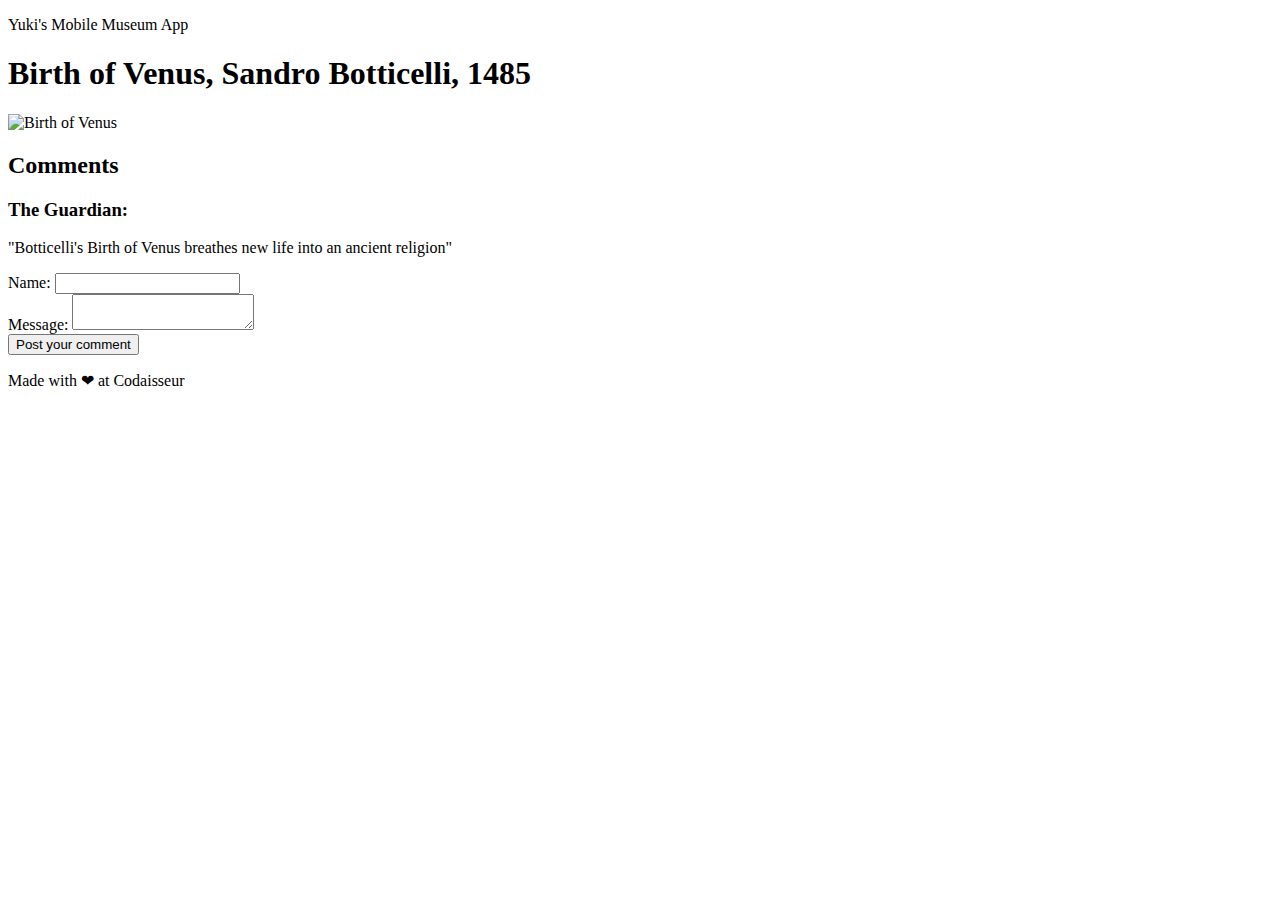
==== pages/detail-page.html @ 7fec2948 "Add detail-page" ====
<!DOCTYPE html>
<html lang="en">
<head>
    <meta charset="UTF-8">
    <meta name="viewport" content="width=device-width, initial-scale=1.0">
    <meta http-equiv="X-UA-Compatible" content="ie=edge">
    <title>Birth of Venus</title>
</head>
<body>
    <main>
        <section id="content">
            <p>Yuki's Mobile Museum App</p>
            <h1>Birth of Venus, Sandro Botticelli, 1485</h1>
            <img src="https://images.uffizi.it/production/attachments/1503909239806647-605174-2-.jpg?ixlib=rails-2.1.3&w=1200&h=800&fit=clip&crop=center&fm=pjpg&auto=compress" alt="Birth of Venus">
        </section>
        <section id="comments">
            <h2>Comments</h2>
            <section class="comment">
                <h3>The Guardian:</h3>
                <p>"Botticelli's Birth of Venus breathes new life into an ancient religion"</p>
            </section>
        </section>
        <form onsubmit="submitComment(); return false">
            <div class="formSection">
                <label for="name">Name:</label>
                <input type="text" id="name">
            </div>
            <div class="formSection">
                <label for="msg">Message:</label>
                <textarea id="msg"></textarea>
            </div>
            <div class="button">
                <button type="default">Post your comment</button>
            </div>
        </form>
    </main>
    <footer>
        <p>Made with ❤ at Codaisseur</p>
    </footer>
</body>
</html>
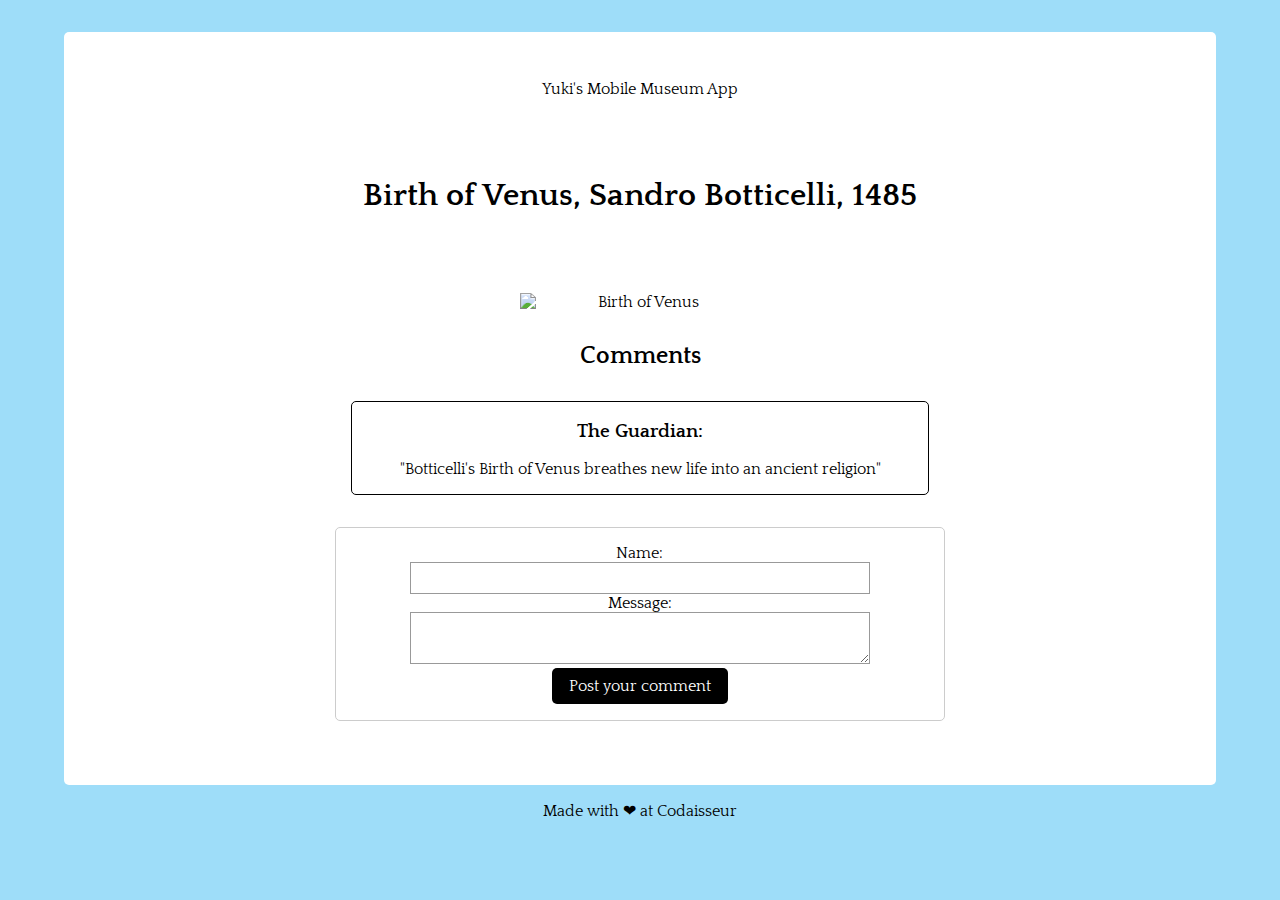
==== commit e228fbbb: "Style detail page" ====
--- a/pages/detail-page.html
+++ b/pages/detail-page.html
@@ -5,6 +5,8 @@
     <meta name="viewport" content="width=device-width, initial-scale=1.0">
     <meta http-equiv="X-UA-Compatible" content="ie=edge">
     <title>Birth of Venus</title>
+    <link rel="stylesheet" type="text/css" media="screen" href="detail-page.css">
+    <link href="https://fonts.googleapis.com/css?family=Quattrocento&display=swap" rel="stylesheet">
 </head>
 <body>
     <main>
--- a/pages/detail-page.css
+++ b/pages/detail-page.css
@@ -0,0 +1,62 @@
+body {
+    background-color: #9eddf9;
+    font-family: 'Quattrocento', serif;
+    text-align: center;
+    margin: 0;
+    padding: 2rem 0;
+    width : 100%;
+}
+main {
+    background: white;
+    width: 90%;
+    margin: auto;
+    border-radius: 5px;
+    padding: 2rem 0;
+}
+h1 {
+    margin: 5rem 1rem;
+}
+h2 {
+    margin: 2rem auto;
+}
+img {
+    width: 50%;
+    min-width: 15rem;
+}
+.comment {
+    margin: 1rem auto;
+    border: 1px solid black;
+    border-radius: 5px;
+    max-width: 50%;
+    min-width: 15rem;
+}
+form {
+    margin: 2rem auto;
+    width: 50%;
+    min-width: 15rem;
+    padding: 1rem;
+    border: 1px solid #CCC;
+    border-radius: 5px;
+}
+label {
+    display: inline-block;
+    width: 80%;
+}
+input, textarea {
+    width: 80%;
+    box-sizing: border-box;
+    border: 1px solid #999;
+    min-height: 2rem;
+    font-size: 1.2rem;
+}
+button {
+    padding: 0;
+    font: inherit;
+    color: inherit;
+    background-color: transparent;
+    border: solid 1px transparent;
+    border-radius: 5px;
+    padding: 0.5rem 1rem;
+    color: #ffffff;
+    background-color: black;
+}